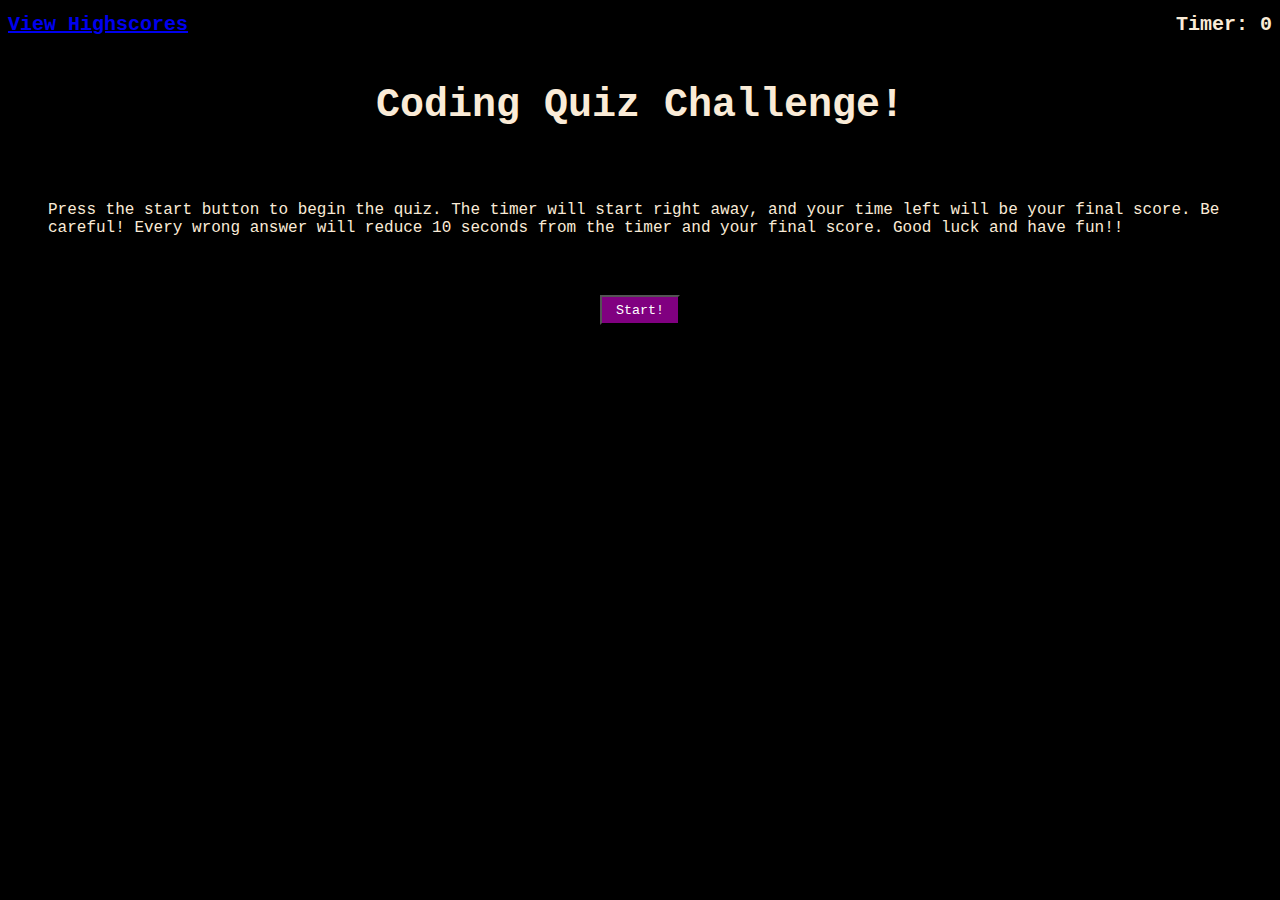
==== index.html @ 92c6c183 "added js logic to quiz" ====
<!DOCTYPE html>
<html lang="en">
<head>
    <meta charset="UTF-8">
    <meta http-equiv="X-UA-Compatible" content="IE=edge">
    <meta name="viewport" content="width=device-width, initial-scale=1.0">
    <title>Code Quiz</title>
    <link rel ="stylesheet" href="./Assets/css/style.css">
</head>
<body>
   <header>
    <h1><a href="./highscores.html" id="viewscores"></a> <span id = "timer"></span> </h1>
   </header> 
   <main>
   <h2 id ="main-text"></h2>
   <ul id="choices">
      <li><button id="choice1" class="answer"></button></li>
      <br>
      <li><button id ="choice2" class="answer"></button></li>
      <br>
      <li><button id ="choice3" class="answer"></button></li>
      <br>
      <li><button id ="choice4" class="answer"></button></li>
   </ul>
   <p id = "paragraph"></p>
   <br>
   <button id ="button"></button>
   <div id="answerstatus"></div>
</main>
   <script src="./Assets/js/logic.js"></script>
</body>
</html>
---- Assets/css/style.css ----
* {
  font-family: "Courier New", Courier, monospace;

}

body { 
  background-color: rgb(0, 0, 0);
  color: antiquewhite;
}



main{
    display: flex;
    flex-direction: column;
    flex-wrap: wrap;
    
    align-items: center;
}

main p {
margin: 40px;
}

#choices{
  list-style: none;
  display: none;
  
}

.answer{
  /* background-color: rgb(5, 146, 182); */
  opacity: 80%;
}
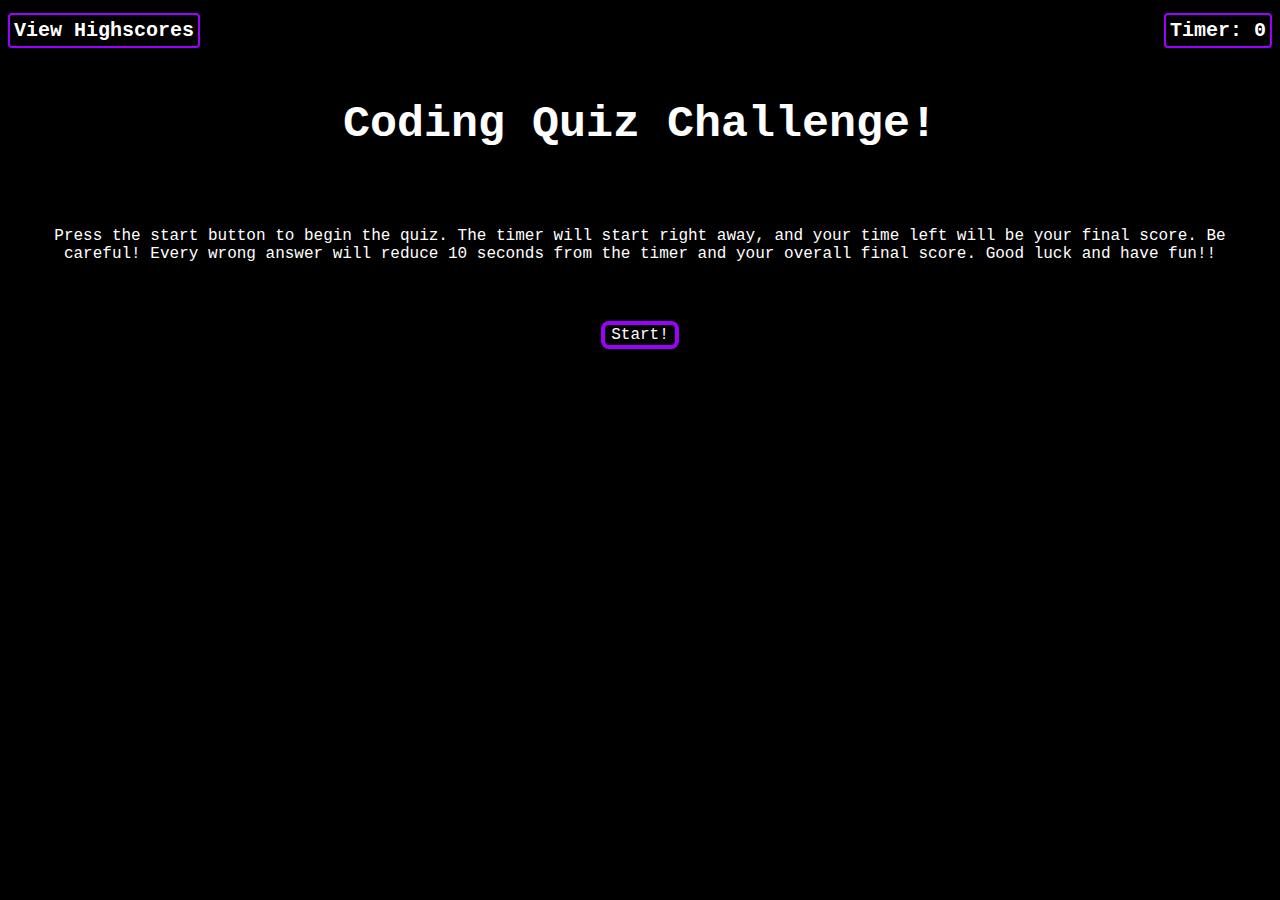
==== commit 01f6e0ac: "made style changes" ====
--- a/index.html
+++ b/index.html
@@ -9,7 +9,7 @@
 </head>
 <body>
    <header>
-    <h1><a href="./highscores.html" id="viewscores"></a> <span id = "timer"></span> </h1>
+    <h1> <a id="viewscores" href="highscores.html"></a> <span id = "timer"></span> </h1>
    </header> 
    <main>
    <h2 id ="main-text"></h2>
@@ -26,6 +26,11 @@
    <br>
    <button id ="button"></button>
    <div id="answerstatus"></div>
+   <form id="form">
+      <input type="text" placeholder = "Enter name here" id ="textbox">
+      <pre> </pre>
+      <button class="formsubmit" type ="submit">Submit</button>
+   </form>
 </main>
    <script src="./Assets/js/logic.js"></script>
 </body>
--- a/Assets/css/style.css
+++ b/Assets/css/style.css
@@ -5,9 +5,39 @@
 
 body { 
   background-color: rgb(0, 0, 0);
-  color: antiquewhite;
+  color: white;
 }
 
+header h1{
+  display: flex;
+  flex-flow: row wrap;
+  justify-content: space-between;
+}
+
+a:link{
+  border-radius: 4px;
+  border: 2px solid #9D00FF;
+  padding: 4px;
+  color: white;
+  text-decoration: none;
+}
+
+a:link, a:visited{
+  border-radius: 4px;
+  border: 2px solid #9D00FF;
+  padding: 4px;
+  color: white;
+}
+
+#timer{
+  border-radius: 4px;
+  border: 2px solid #9D00FF;
+  padding: 4px;
+  color: white;
+  
+ 
+
+}
 
 
 main{
@@ -18,9 +48,43 @@
     align-items: center;
 }
 
+main h1{
+  text-align: center;
+}
+
+main h2{
+  text-align: center;
+}
+
 main p {
+  text-align: center;
 margin: 40px;
 }
+
+main h3{
+  font-size: 40px;
+}
+
+main h4{
+  font-size: 30px;
+}
+
+main button{
+  color: white;
+  font-size: 16px;
+  border-radius: 8px;
+  border: 4px solid #9D00FF;
+  background-color: rgb(0, 0, 0);
+  
+  
+
+}
+
+button:hover{
+  background-color: #9D00FF;
+  opacity: 80%;
+}
+
 
 #choices{
   list-style: none;
@@ -29,6 +93,51 @@
 }
 
 .answer{
-  /* background-color: rgb(5, 146, 182); */
+  color: white;
+  font-size: 16px;
+  border-radius: 8px;
+  border: 4px solid #9D00FF;
+  background-color: rgb(0, 0, 0);
   opacity: 80%;
+}
+
+main form{
+height: 0px;
+display: none;
+justify-content: center;
+align-items: center;
+}
+
+main input[type=text]{
+  
+  border-radius: 4px;
+  color: white;
+  background-color: black;
+  border: 2px solid #9D00FF;
+  
+ 
+}
+
+.formsubmit{
+  
+  color: white;
+  font-size: 14px;
+  border-radius: 8px;
+  border: 4px solid #9D00FF;
+  background-color: rgb(0, 0, 0);
+
+}
+#scores{
+  border: 2px solid white;
+  border-radius: 15px;
+  padding: 8px;
+  display: flex;
+  list-style: none; 
+}
+
+#scores li{
+  padding: 4px;
+  border: 2px solid #9D00FF;
+  border-radius: 4px;
+  color: white; 
 }